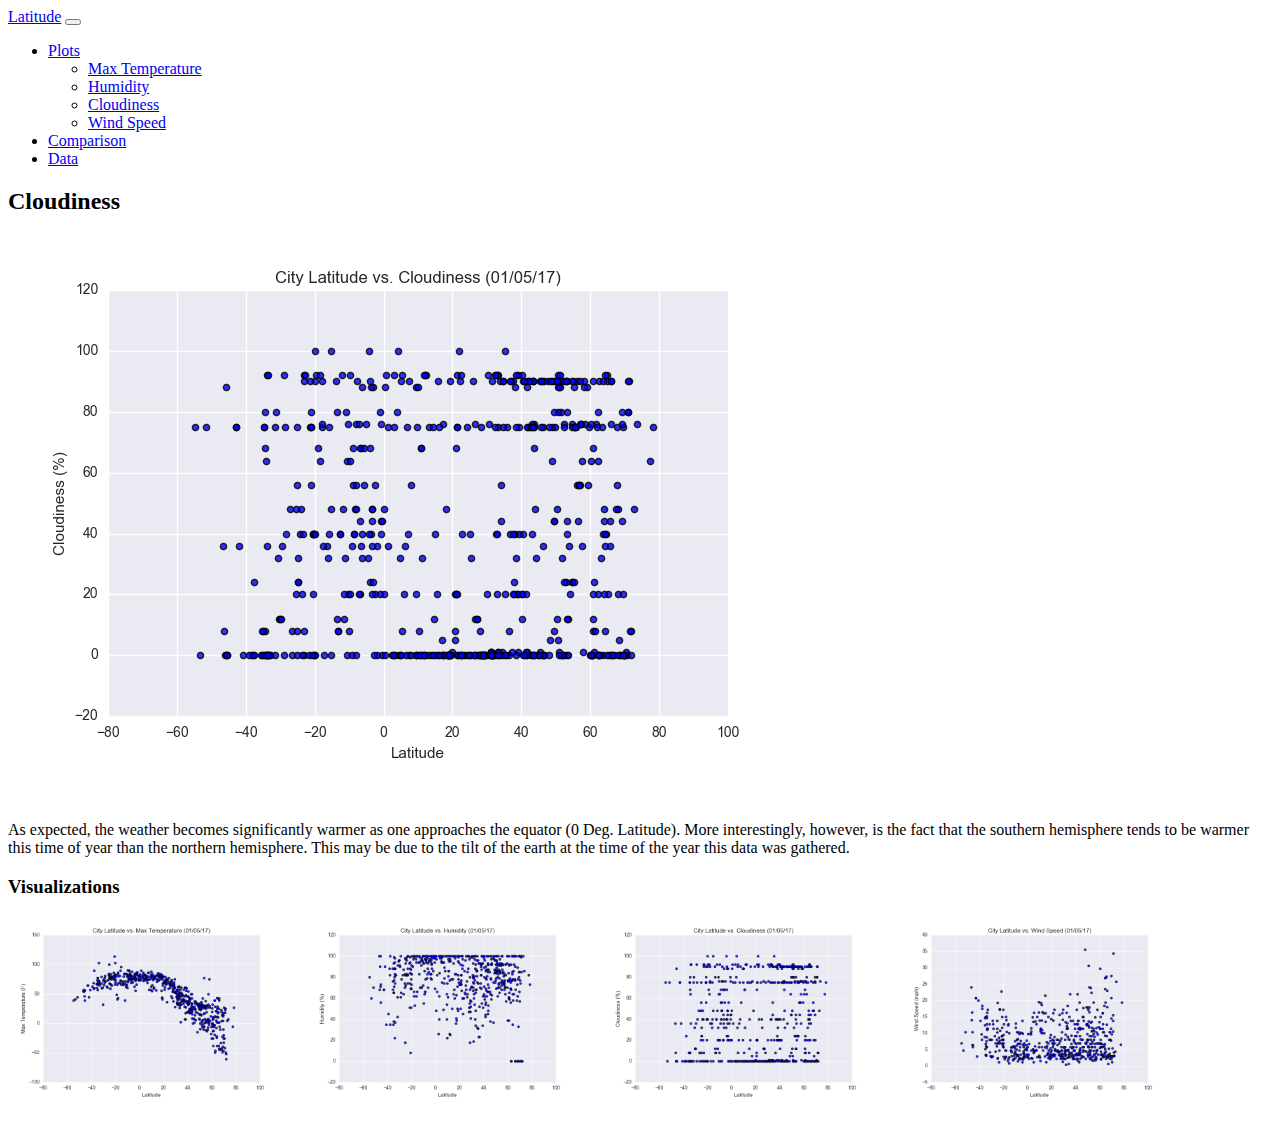
==== visualizations/cloudiness.html @ bc53c28f "Midpoint upload" ====
<!doctype html>
<html lang="en">
  <head>
    <meta charset="utf-8">
    <meta name="viewport" content="width=device-width, initial-scale=1">
    <meta name="description" content="">
    <meta name="author" content="Mark Otto, Jacob Thornton, and Bootstrap contributors">
    <meta name="generator" content="Hugo 0.98.0">
    <title>Latitude vs. Max Cloudiness</title>

    <link rel="canonical" href="https://getbootstrap.com/docs/5.2/examples/carousel/">
    <link href="https://cdn.jsdelivr.net/npm/bootstrap@5.2.0-beta1/dist/css/bootstrap.min.css" rel="stylesheet" integrity="sha384-0evHe/X+R7YkIZDRvuzKMRqM+OrBnVFBL6DOitfPri4tjfHxaWutUpFmBp4vmVor" crossorigin="anonymous">
    <link href="../static/css/style.css" rel="stylesheet">
  </head>
  <body>
    
    <header>
      <nav class="navbar navbar-expand-md navbar-white fixed-top bg-white">
        <div class="container-fluid flex-fill">
          <a class="mh-100 navbar-brand bg-info text-white fw-bold p-2" href="#">Latitude</a>
          <button class="navbar-toggler" type="button" data-bs-toggle="collapse" data-bs-target="#navbarCollapse" aria-controls="navbarCollapse" aria-expanded="false" aria-label="Toggle navigation">
            <span class="navbar-toggler-icon"></span>
          </button>
          <div class="collapse navbar-collapse" id="navbarCollapse">
            <ul class="navbar-nav ms-auto mb-2 mb-md-0">
              <li class="nav-item dropdown">
                <a class="nav-link dropdown-toggle" href="#" id="dropdown07" data-bs-toggle="dropdown" aria-expanded="true">Plots</a>
                <ul class="dropdown-menu" aria-labelledby="dropdown07" data-bs-popper="static">
                  <li><a class="dropdown-item" href="./temperature.html">Max Temperature</a></li>
                  <li><a class="dropdown-item" href="./humidity.html">Humidity</a></li>
                  <li><a class="dropdown-item" href="./cloudiness.html">Cloudiness</a></li>
                  <li><a class="dropdown-item" href="./windspeed.html">Wind Speed</a></li>
                </ul>
              </li>
              <li class="nav-item">
                <a class="nav-link" aria-current="page" href="./comparison.html">Comparison</a>
              </li>
              <li class="nav-item">
                <a class="nav-link" href="./comparions.html">Data</a>
              </li>
            </ul>
          </div>
        </div>
      </nav>
    </header>
    <main class="main">
      <div class="container marketing">
        <div class="row">
          <div class="col-lg-7">
            <div class="h-100 p-3 bg-white">
            <h2 class="fw-normal text-info"><strong>Cloudiness</strong></h2>
            <img src="../static/images/Fig3.png" alt="Max Temp" class="img-fluid" style="margin-right: 1em;margin-bottom: 1em;">
            <p>As expected, the weather becomes significantly warmer as one approaches the equator (0 Deg. Latitude). More interestingly, however, is the fact that the southern hemisphere tends to be warmer this time of year than the northern hemisphere. This may be due to the tilt of the earth at the time of the year this data was gathered.</p>
            </div>
          </div>
          <div class="col-sm-5">
            <div class="p-3 bg-white">
              <h3 class="fw-normal text-info"><strong>Visualizations</strong></h3>
              <div class="row">
                <div class="col-sm-6">
                  <a href="./temperature.html"><img src="../static/images/Fig1.png" alt="Max Temp" class="img-fluid" style="width:280px;height:190px;float:left;margin-right: 1em;margin-bottom: 1em;"></a>
                </div>
                <div class="col-sm-6">
                  <a href="./humidity.html"><img src="../static/images/Fig2.png" alt="Humidity" class="img-fluid" style="width:280px;height:190px;float:left;margin-right: 1em;margin-bottom: 1em;"></a>
                </div>
              </div>
              <div class="row">
                <div class="col-sm-6">
                  <a href="./cloudiness.html"><img src="../static/images/Fig3.png" alt="Cloudiness" class="img-fluid" style="width:280px;height:190px;float:left;margin-right: 1em;margin-bottom: 1em;"></a>
                </div>
                <div class="col-sm-6">
                  <a href="./windspeed.html"><img src="../static/images/Fig4.png" alt="Windspeed" class="img-fluid" style="width:280px;height:190px;float:left;margin-right: 1em;margin-bottom: 1em;"></a>
                </div>
              </div>
            </div>
          </div>
        </div>
    </main>

    <script src="https://cdn.jsdelivr.net/npm/bootstrap@5.2.0-beta1/dist/js/bootstrap.bundle.min.js" integrity="sha384-pprn3073KE6tl6bjs2QrFaJGz5/SUsLqktiwsUTF55Jfv3qYSDhgCecCxMW52nD2" crossorigin="anonymous"></script>

  </body>
</html>
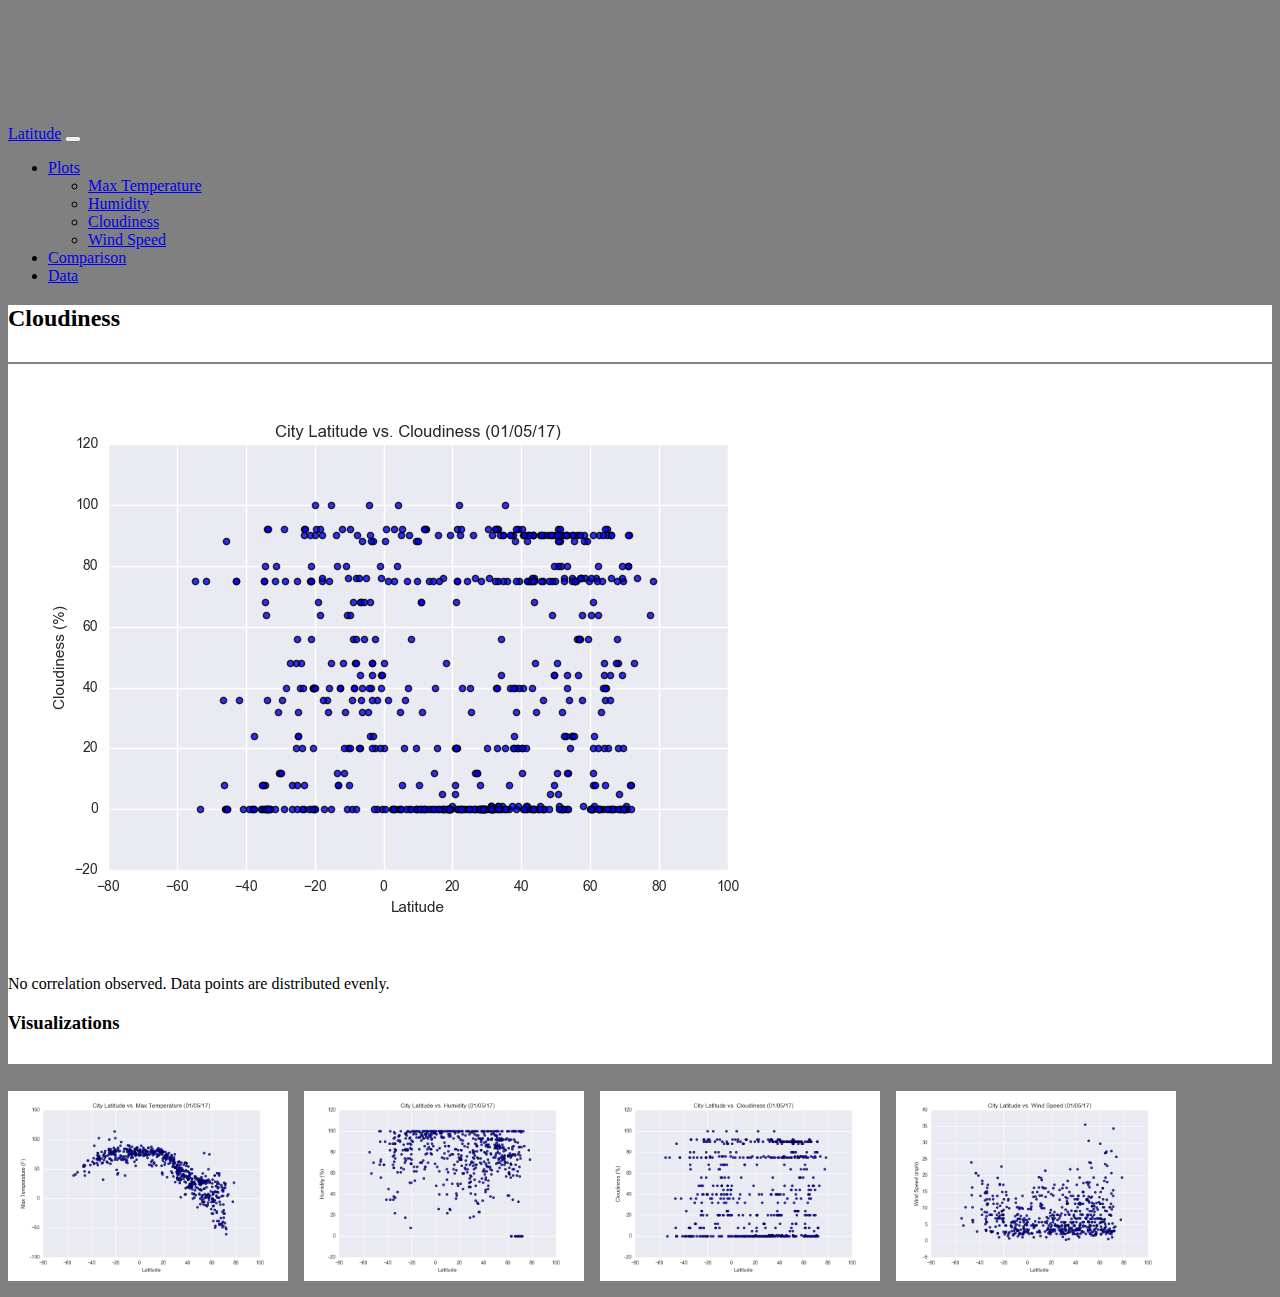
==== commit bf157f64: "Final upload" ====
--- a/visualizations/cloudiness.html
+++ b/visualizations/cloudiness.html
@@ -17,7 +17,7 @@
     <header>
       <nav class="navbar navbar-expand-md navbar-white fixed-top bg-white">
         <div class="container-fluid flex-fill">
-          <a class="mh-100 navbar-brand bg-info text-white fw-bold p-2" href="#">Latitude</a>
+          <a class="mh-100 navbar-brand bg-info text-white fw-bold p-2" href="../index.html">Latitude</a>
           <button class="navbar-toggler" type="button" data-bs-toggle="collapse" data-bs-target="#navbarCollapse" aria-controls="navbarCollapse" aria-expanded="false" aria-label="Toggle navigation">
             <span class="navbar-toggler-icon"></span>
           </button>
@@ -36,7 +36,7 @@
                 <a class="nav-link" aria-current="page" href="./comparison.html">Comparison</a>
               </li>
               <li class="nav-item">
-                <a class="nav-link" href="./comparions.html">Data</a>
+                <a class="nav-link" href="./data.html">Data</a>
               </li>
             </ul>
           </div>
@@ -50,7 +50,7 @@
             <div class="h-100 p-3 bg-white">
             <h2 class="fw-normal text-info"><strong>Cloudiness</strong></h2>
             <img src="../static/images/Fig3.png" alt="Max Temp" class="img-fluid" style="margin-right: 1em;margin-bottom: 1em;">
-            <p>As expected, the weather becomes significantly warmer as one approaches the equator (0 Deg. Latitude). More interestingly, however, is the fact that the southern hemisphere tends to be warmer this time of year than the northern hemisphere. This may be due to the tilt of the earth at the time of the year this data was gathered.</p>
+            <p>No correlation observed. Data points are distributed evenly.</p>
             </div>
           </div>
           <div class="col-sm-5">
--- a/static/css/style.css
+++ b/static/css/style.css
@@ -0,0 +1,37 @@
+
+.fw-normal.text-info {
+    margin-bottom: 25px;
+    border-bottom: 2px solid gray;
+    padding:0 0 30px 0; 
+}
+
+.container-fluid.flex-fill {
+    flex: 1 1 auto;
+}
+
+body {
+    background-color: gray;
+    margin-top: 125px;
+}
+
+.col-sm-6 {
+    text-align:center;
+}
+
+.fw-normal.text-info.text-center {
+    margin-bottom: 0px;
+    margin-top: 15px;
+    background-color: white;
+    border-bottom: 0px solid gray;
+    padding:0;
+}
+
+.row{
+    background-color: white;
+}
+
+@media (max-width: 150px){
+    .navbar{
+    background-color: #1ebdbd;
+    }
+}